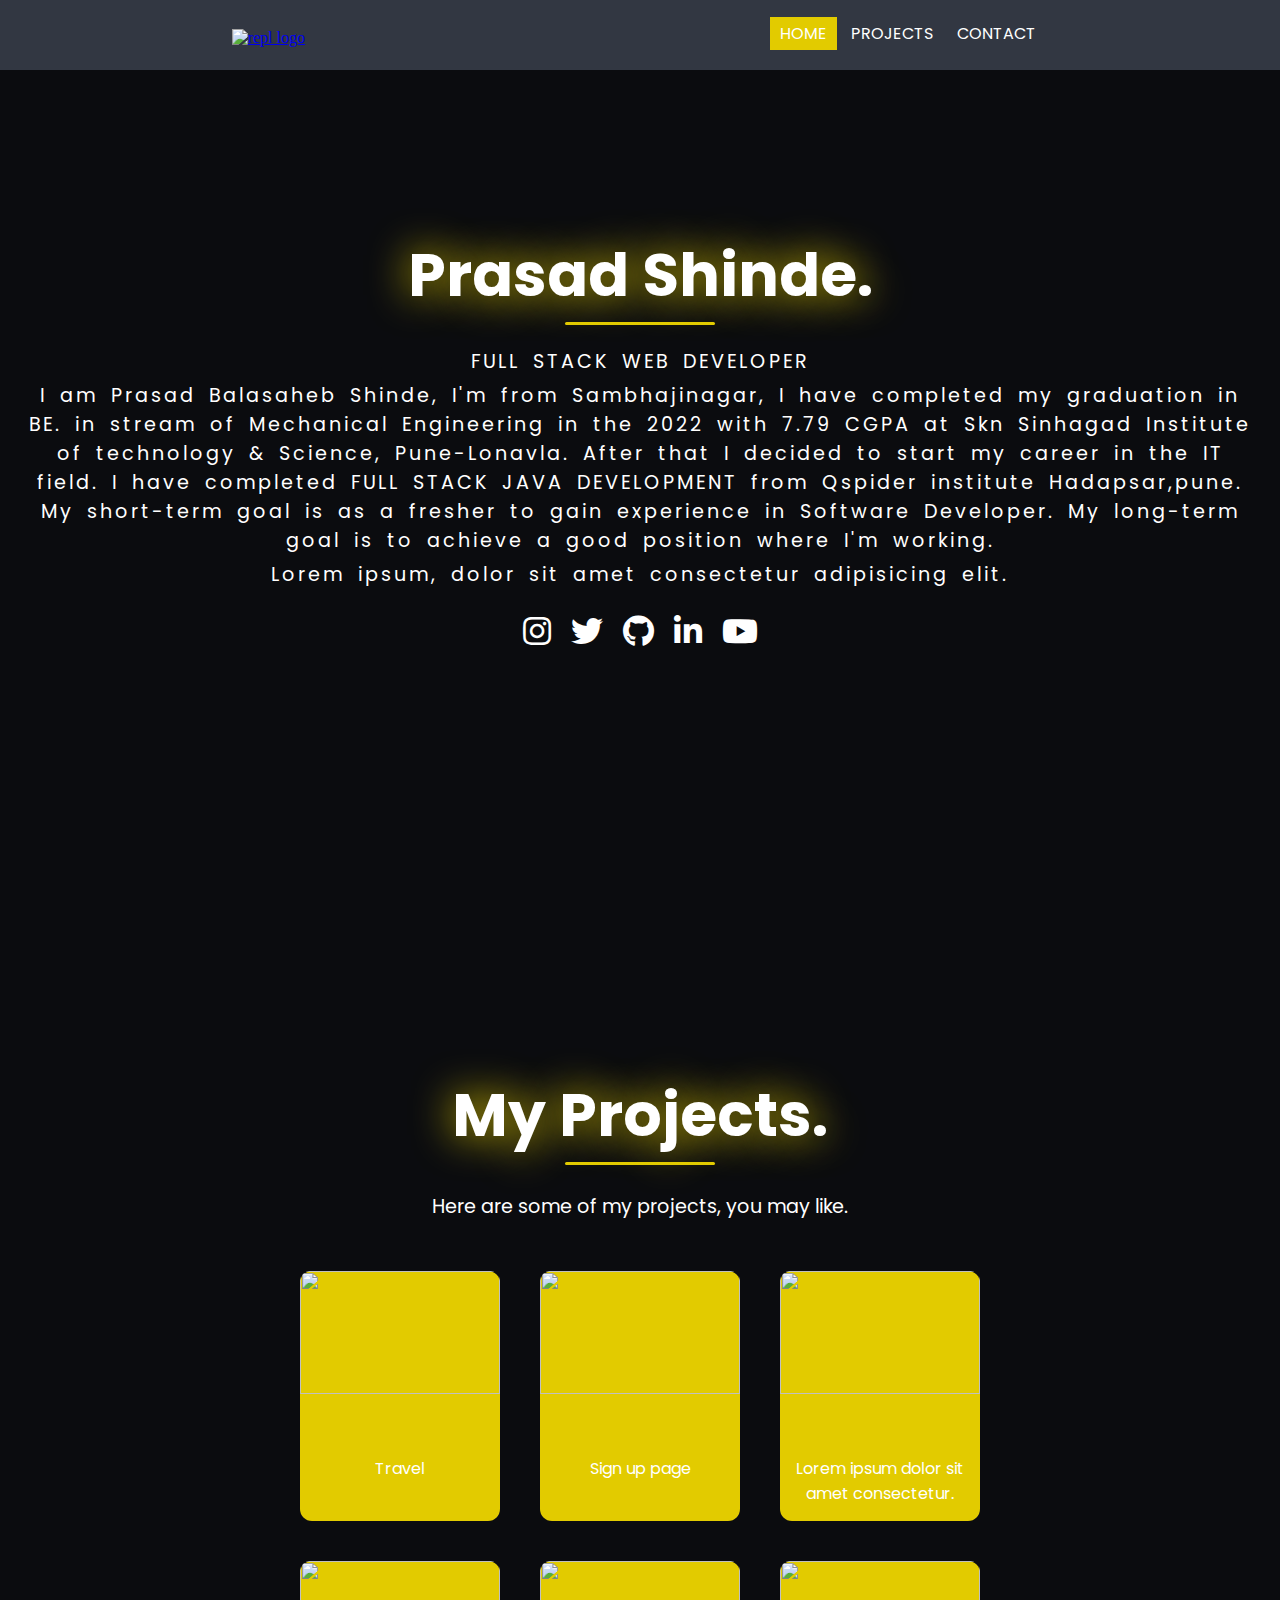
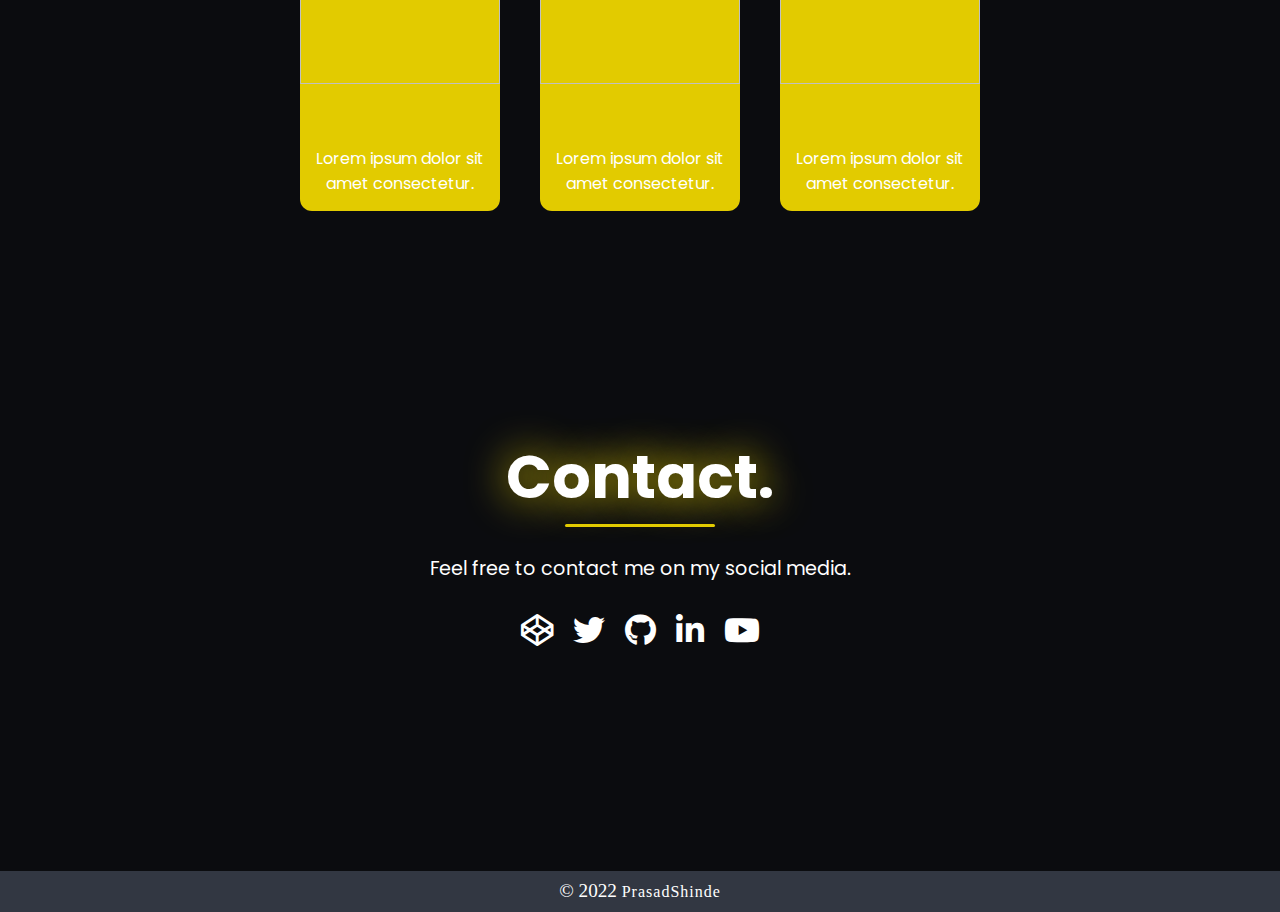
==== index.html @ 9a11ef20 "added" ====
<!DOCTYPE html>
<html>
  <head>
      <meta charset="utf-8">
      <meta name="viewport" content="width=device-width">
      <title>Portfolio site template</title>
      <link href="Index.css" rel="stylesheet" type="text/css" />
      <link rel="stylesheet" href="https://use.fontawesome.com/releases/v5.13.0/css/all.css">
      <link rel="icon" href="https://upload.wikimedia.org/wikipedia/commons/thumb/b/b2/Repl.it_logo.svg/220px-Repl.it_logo.png">
      <script src="https://ajax.googleapis.com/ajax/libs/jquery/3.5.1/jquery.min.js"></script>
      <script src="index.js"></script>
  </head>
    <body>
	  
        <div class="container">
	  
		<!--────────────────Header───────────────-->
	<header>
		<a class="logo" href="#home">
              <img src="/css/PortfolioWebsite/Prasad Logo - Watermark (Small) - 300x300.png" alt="repl logo" />
		</a>
		<nav>	
		 <ul class="nav-bar"><div class="bg"></div>
			<li><a class="nav-link active" href="#home">Home</a></li>
			<li><a class="nav-link" href="#projects">Projects</a></li>
			<li><a class="nav-link" href="#contact">Contact</a></li>
		 </ul>
			
			<div class="hamburger">
				<div class="line1"></div>
            <div class="line2"></div>
				<div class="line3"></div>
			</div>
		</nav>
	</header>
	<main>
		<!--─────────────────Home────────────────-->
	  <div id="home">
		 <div class="filter"></div>
		 <section class="intro">
		  <h3>Prasad Shinde.<hr></h3>
		  <p >FULL STACK WEB DEVELOPER </p>
		  <p>I am Prasad Balasaheb Shinde, I'm from Sambhajinagar, I have completed my graduation in BE. in stream of
			 Mechanical Engineering in the 2022 with 7.79 CGPA 
            at Skn Sinhagad Institute of technology & Science, Pune-Lonavla. After that I decided to start my career in the IT field. 
            I have completed FULL STACK JAVA DEVELOPMENT from Qspider institute Hadapsar,pune.

            My short-term goal is as a fresher to gain experience in Software Developer.
             My long-term goal is to achieve a good position where I'm working.
            </p>
          <p>Lorem ipsum, dolor sit amet consectetur adipisicing elit.</p>
			  
		  <!--────social media links─────-->
			 
		  <div class="social-media">
			  <a href="https://www.instagram.com/" target="_blank"><i class='fab fa-instagram'></i></a>
			  <a href="https://twitter.com/home" target="_blank"><i class='fab fa-twitter'></i></a>
			  <a href="#" target="_blank"><i class='fab fa-github'></i></a>
			  <a href="https://www.linkedin.com/in/prasad-shinde-2a7aa91b4/" target="_blank"><i class='fab fa-linkedin-in'></i></a>
			  <a href="#" target="_blank"><i class="fab fa-youtube"></i></a>
		    </div>
			 
		 </section> 
	  </div>  
		
	  <!--───────────────Projects───────────────-->
	  <div id="projects"> 
		 <h3>My Projects.<hr></h3>
		  <p>Here are some of my projects, you may like.</p>
		  <div class="work-box">
		  <div class="work">
		<!--───────────────card───────────────-->
			<div class="card">
			    <img class="work-img" src="https://images.unsplash.com/photo-1573843981267-be1999ff37cd?q=80&w=1374&auto=format&fit=crop&ixlib=rb-4.0.3&ixid=M3wxMjA3fDB8MHxwaG90by1wYWdlfHx8fGVufDB8fHx8fA%3D%3D">
			    <a href="travel.html" target="_blank"> <!--Link to project-->
				<div class="work-content">Travel</div></a>
            </div>
			<div class="card">
			    <img class="work-img" src="/css/PortfolioWebsite/travel-2.jpg">
				<a href="/css/SigninPage/index.html" target="_blank"> <!--Link to project-->
				<div class="work-content">Sign up page</div></a>
            </div>
            <div class="card">
			    <img class="work-img" src="/css/PortfolioWebsite/travel3.jpg">
				<a href="" target="_blank"> <!--Link to project-->
				<div class="work-content">Lorem ipsum dolor sit amet consectetur.</div></a>
            </div>
            <div class="card">
			    <img class="work-img" src="/css/PortfolioWebsite/maldives-1.jpg">
				<a href="" target="_blank"> <!--Link to project-->
				<div class="work-content">Lorem ipsum dolor sit amet consectetur.</div></a>
            </div> 
			<div class="card">
			    <img class="work-img" src="/css/PortfolioWebsite/amp2.jpg">
				<a href="" target="_blank"> <!--Link to project-->
				<div class="work-content">Lorem ipsum dolor sit amet consectetur.</div></a>
            </div>
			<div class="card">
			    <img class="work-img" src="https://images.unsplash.com/photo-1483546416237-76fd26bbcdd1?ixlib=rb-1.2.1&ixid=eyJhcHBfaWQiOjEyMDd9&auto=format&fit=crop&w=1350&q=80">
				<a href="" target="_blank"> <!--Link to project-->
				<div class="work-content">Lorem ipsum dolor sit amet consectetur.</div></a>
            </div> 	  
		  </div>
		  </div>
	  </div>
		 
		<!--──────────────Contact────────────────-->
	  <div id="contact">
		  <!--────social media links─────-->
		   <h3>Contact.<hr></h3>
		   <p>Feel free to contact me on my social media.</p>
		    <div class="social-media">
			  <a href="#" target="_blank"><i class='fab fa-codepen'></i></a>
			  <a href="#" target="_blank"><i class='fab fa-twitter'></i></a>
			  <a href="#" target="_blank"><i class='fab fa-github'></i></a>
			  <a href="#" target="_blank"><i class='fab fa-linkedin-in'></i></a>
			  <a href="#" target="_blank"><i class="fab fa-youtube"></i></a>
		    </div>
		  </div>

	</main>
	  <footer class="copyright">© 2022 
		  <a href="https://www.facebook.com/home.php" target="_blank">PrasadShinde</a>
     </footer>
	  
  </div>
  <!--
  This script places a badge on your repl's full-browser view back to your repl's cover
  page. Try various colors for the theme: dark, light, red, orange, yellow, lime, green,
  teal, blue, blurple, magenta, pink!
  -->
  <script src="https://replit.com/public/js/replit-badge.js" theme="blue" defer>
	const header = document.querySelector("header");

window.addEventListener("scroll", function() {
   header.classList.toggle("sticky", window.scrollY > 60)
});

  </script>  
  </body>
</html>
---- Index.css ----
@import url('https://fonts.googleapis.com/css2?family=Poppins:wght@300&display=swap');

:root{
	--main-background: #0b0c0f;
	--main-fonts-color: #fff;
	--main-decor-color:#e2cb00;
    --main-header-background:#323742;
	--main-font-family: 'Poppins', sans-serif;
}

*{
	margin: 0;
	padding: 0;
	scroll-behavior: smooth;
}

main{
	padding: 0;
	width: 100%;
	height: 100%;
	background: var(--main-background);
}

/*────────────────── 
       header
──────────────────*/

header{
	margin: 0 auto;
	width: 100%;
	height: 70px;
	display: flex;
    align-items: center; 
	justify-content: space-around; 
    background: transparent;
	position: fixed;
	top: 0;
	transition: 0.3s;
	z-index: 5;
}
.nav-show{
	opacity: 0;
}

header:hover{
	opacity: 1;
	background: var(--main-header-background);
}

.logo img{
	padding-top: 5px;
	height: 400px;
	cursor: pointer;
}

.nav-bar{
	list-style:none;
	position: relative;
	display: inline-flex;
}

a.nav-link{
	margin: 2px;
	padding: 5px 10px;
	text-decoration: none;
	color: var(--main-fonts-color);
	font-family: var(--main-font-family);
	cursor: pointer;
	text-transform: uppercase;
}

.active{
	background: var(--main-decor-color);
}

.nav-link:hover {
	color: #000000;
    background: var(--main-decor-color);
}

/*──────────────────
       home
──────────────────*/

#home{ 	
	margin: auto;
	height: 100vh;
	color: var(--main-fonts-color);
	display: flex;
	flex-direction: column;
	align-items: center;
	justify-content: space-evenly;
}

#home .filter{
	background: url('https://images.unsplash.com/photo-1544099858-75feeb57f01b?ixlib=rb-1.2.1&ixid=eyJhcHBfaWQiOjEyMDd9&auto=format&fit=crop&w=1350&q=80') no-repeat;
	background-size: cover;
	background-position:center;
    position: absolute;
    top: 0px;
    bottom: 0;
    left: 0;
    right: 0;
	opacity:.20;
}  

.intro {
	text-align:center;
    color: var(--main-fonts-color);
	z-index: 1;
	margin: auto;
	padding: 20px;
}

.intro  p{
    margin: 5px;
	font-size:1.2rem;
	font-family: var(--main-font-family);
	text-align:center;
    letter-spacing: 3px;
    word-spacing: 5px;
  
}

 h3{
	padding-bottom: 15px;
    letter-spacing: normal;
    font-family: var(--main-font-family);
	font-style: normal;
	font-size: 60px;
	color: var(--main-fonts-color);
	text-shadow: 0px 0px 40px var(--main-decor-color);
}


/*──────────────────
    social media
──────────────────*/

.social-media{
	padding: 10px;
	display: flex;
	position: center;
    align-items: space-around;
	justify-content:center;
}

.social-media a {
    margin: 10px;
    font-size: 2rem;
    text-align:center;
    display: inline-block;
	color: var(--main-fonts-color);
}

.social-media a i{
	cursor: pointer;
}

.social-media  a:hover {
	color: var(--main-decor-color);
	text-shadow: 0 0 50px var(--main-decor-color);
}

/*──────────────────
      projects
──────────────────*/

#projects{
	margin-top:100px;
    height: 100%;
	display: flex;
	flex-direction: column;
	align-items: center;
    justify-content: center;
	text-align:center;
	color: var(--main-fonts-color);
}
#projects h3{
    padding-top: 70px;
}
#projects p{
	font-family: var(--main-font-family);
	font-size:1.2rem;
	padding: 10px;
}

.work{
	display: flex; 
	flex: 1;
    flex-wrap: wrap;
    justify-content:center;
	align-items: center;
	padding: 20px;
}

.card{
	display: flex;
	flex-direction: column;
	margin: 20px;
	width: 200px;
	height:250px;
	border-radius:12px;
    background:var(--main-decor-color);
}

.card img{
	width: 100%;
	height:70%;
	border-radius:10px 10px 0px 0px;
}

.card .work-content{
	text-align: center;
	padding: 10px 5px;
	font-size: 1rem;
	color: var(--main-fonts-color);
	font-family: var(--main-font-family);
	cursor: pointer;
}

.card a{
	text-decoration: none;
}

.card .work-content:hover{
    color:#202020;
}

.card:hover{
	box-shadow: 0 0 1.5rem gray;
}

/*──────────────────
      Contact
──────────────────*/

#contact{
	margin: auto;
	padding-bottom: 20px;
	height: 600px;
	display: flex;
	flex-direction: column;
	align-items: center;
	justify-content: center;
	color: var(--main-fonts-color);
}
	
#contact p{
	padding:10px;
	text-align:center;
	font-size:1.2rem;
	font-family: var(--main-font-family);
}

/*────────────────── 
       footer
──────────────────*/

footer {
	width: 100%;
	height: 100%;
    background-color: var(--main-header-background);
}

.copyright {
	color: #fff;
	font-size: 1.2rem;
	line-height: 40px;
	text-align: center;
}

.copyright a{
	color: #fff;
	font-size: 1rem;
	letter-spacing: 1px;
    text-decoration: none;
}

.copyright a:hover{
	color: var(--main-decor-color);
}

/*──── hr ─────*/

hr {
    background: var(--main-decor-color);
	margin: 2px;
	height: 3px;
	width: 150px;
    border-radius:5px;
	border: hidden;
	margin-inline-start: auto;
    margin-inline-end: auto;
}

/*────────────────── 
     Scrollbar
──────────────────*/
::-webkit-Scrollbar{
    width: 5px; 
	background: rgba(5,5,5,1);
}
::-webkit-Scrollbar-thumb{
	border-radius: 10px;
	background: var(--main-decor-color);
	box-shadow: inset 0 0 20px var(--main-decor-color);
}
::-webkit-Scrollbar-track{
	margin-top: 80px;
	border-radius: 10px;
}

/*────────────────── 
     hamburger
──────────────────*/
.hamburger {
	display: none;
}

.hamburger div{
	width: 30px;
	height: 3px;
	background: #dbdbdb;
	margin: 5px;
	transition:all 0.3s ease;
}

.toggle .line1{
	transform: rotate(-45deg) translate(-5px,6px);
}

.toggle .line2{
	opacity: 0;
}

.toggle .line3{
	transform: rotate(45deg) translate(-5px,-6px);
}

@keyframes navLinkFade{
	from{
		opacity:0;
		transform: translatex(50px);
	}
	to{
		opacity: 1;
		transform:translatex(0px);
	}
}

/*────────────────── 
    media queries
──────────────────*/

@media only screen and (max-width: 1484px) and (min-width: 1214px) {
	.work{
        padding:20px 20%;
    }
}
@media only screen and (max-width: 1214px) and (min-width: 1000px) {
	.work{
        padding:20px 12%;
    }
}


@media only screen and (max-width: 500px) {

	#home, #projects, #contact{
        overflow-x: hidden;
	}
	header{
		background-color: var(--main-header-background);
	}
	.logo{
		position:absolute;
		top: 2px;
		left: 30px;
	}
	.nav-show{
		opacity: 1;
	}	 
	.nav-bar{
		position:fixed;
		top: 0px;
		right:0;
		width:60%;
		height: 100vh;
		display:flex;
		flex-direction: column;
		align-items: center;
		justify-content:space-evenly;
		background:var(--main-header-background);
		transform:translatex(100%);
		transition: transform 0.5s ease-in;
		z-index: -1;
	}
	.hamburger{
		position:absolute;
		top: 17px;
		right: 25%;
		display: block;
		cursor:pointer;
		z-index: 5;
	}	
	.nav-bar li{
		opacity:0;
	}
}

.nav-active{
	transform:translatex(0%);
}
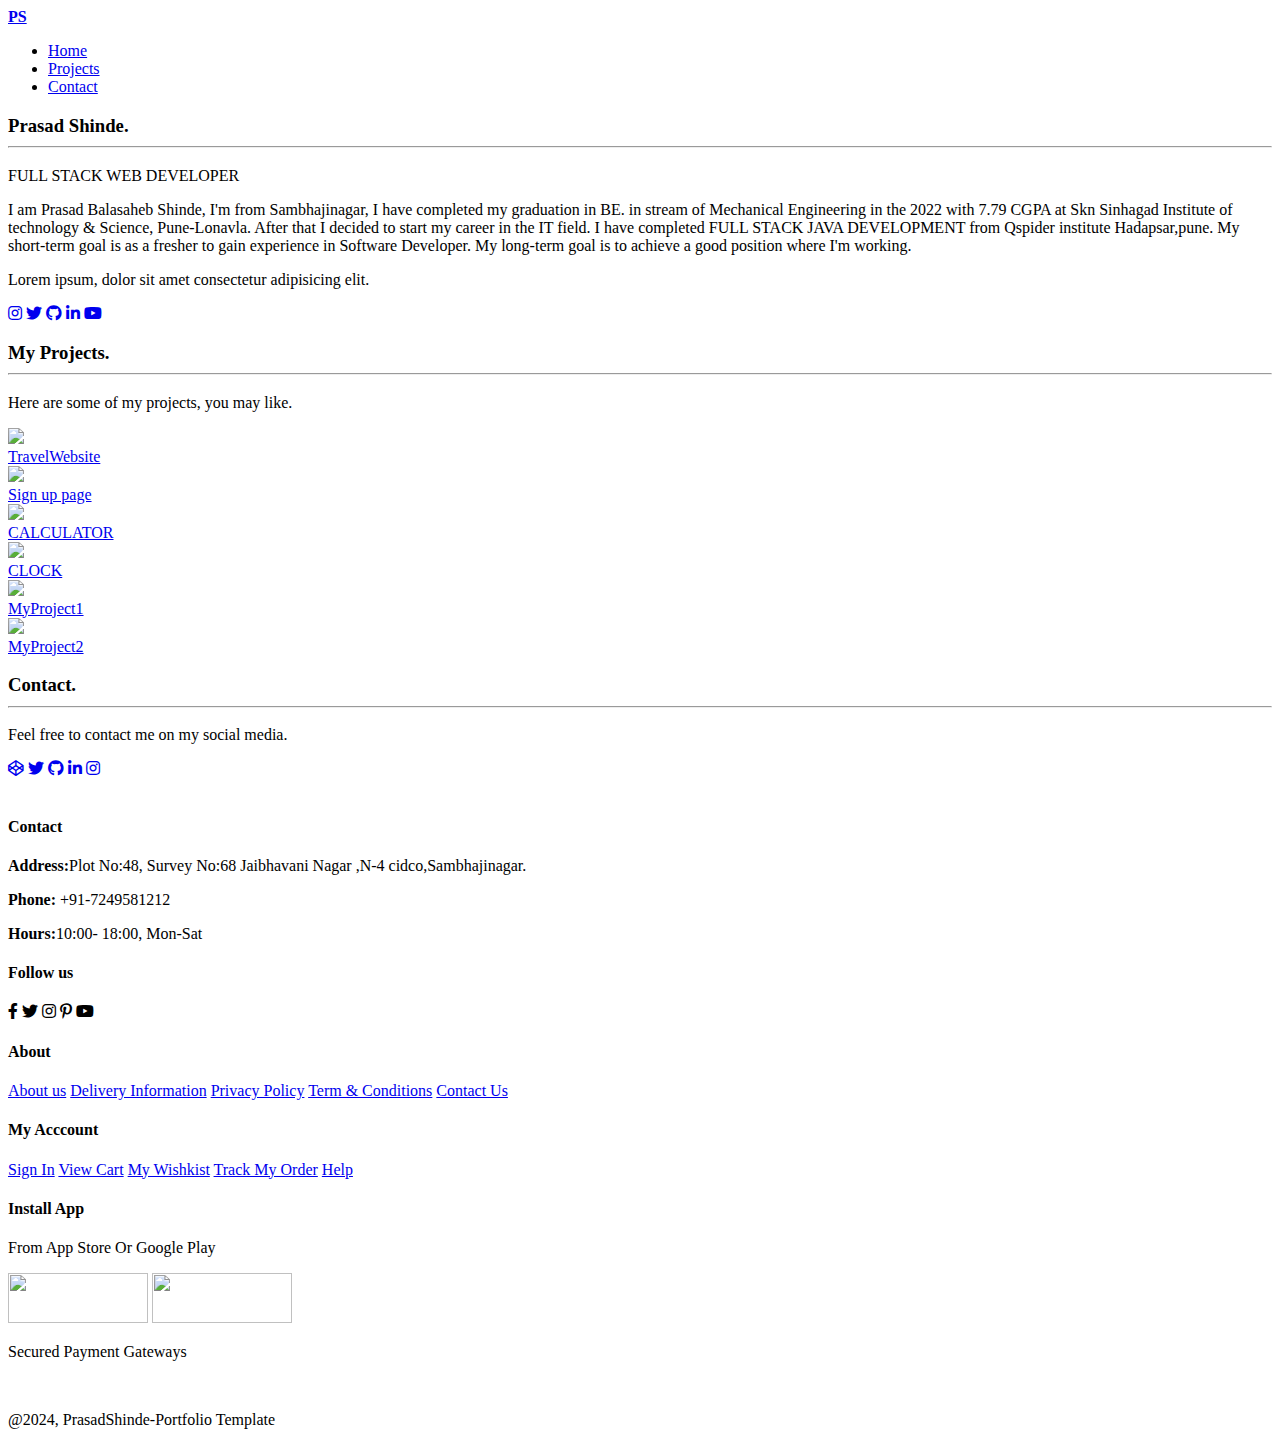
==== commit 5536401f: "new index added" ====
--- a/index.html
+++ b/index.html
@@ -1,141 +1,274 @@
 <!DOCTYPE html>
+<!-- PORTFOLIO WEBSITE  -->
 <html>
   <head>
-      <meta charset="utf-8">
-      <meta name="viewport" content="width=device-width">
-      <title>Portfolio site template</title>
-      <link href="Index.css" rel="stylesheet" type="text/css" />
-      <link rel="stylesheet" href="https://use.fontawesome.com/releases/v5.13.0/css/all.css">
-      <link rel="icon" href="https://upload.wikimedia.org/wikipedia/commons/thumb/b/b2/Repl.it_logo.svg/220px-Repl.it_logo.png">
-      <script src="https://ajax.googleapis.com/ajax/libs/jquery/3.5.1/jquery.min.js"></script>
-      <script src="index.js"></script>
+    <meta charset="utf-8" />
+    <meta name="viewport" content="width=device-width" />
+    <title>Portfolio site template</title>
+    <link
+      href="/HTML/css/PortfolioWebsite/Portfolio.css"
+      rel="stylesheet"
+      type="text/css"
+    />
+    <link
+      rel="stylesheet"
+      href="https://use.fontawesome.com/releases/v5.13.0/css/all.css"
+    />
+    <link
+      rel="icon"
+      href="https://upload.wikimedia.org/wikipedia/commons/thumb/b/b2/Repl.it_logo.svg/220px-Repl.it_logo.png"
+    />
+    <script src="https://ajax.googleapis.com/ajax/libs/jquery/3.5.1/jquery.min.js"></script>
+    <script src="/HTML/css/PortfolioWebsite/Index.js"></script>
   </head>
-    <body>
-	  
-        <div class="container">
-	  
-		<!--────────────────Header───────────────-->
-	<header>
-		<a class="logo" href="#home">
-              <img src="/css/PortfolioWebsite/Prasad Logo - Watermark (Small) - 300x300.png" alt="repl logo" />
-		</a>
-		<nav>	
-		 <ul class="nav-bar"><div class="bg"></div>
-			<li><a class="nav-link active" href="#home">Home</a></li>
-			<li><a class="nav-link" href="#projects">Projects</a></li>
-			<li><a class="nav-link" href="#contact">Contact</a></li>
-		 </ul>
-			
-			<div class="hamburger">
-				<div class="line1"></div>
+  <body>
+    <div class="container">
+      <!--────────────────Header───────────────-->
+      <header>
+        <a class="logo" href="#home">
+          <!-- <img
+             src="/HTML/css/PortfolioWebsite/Prasad Logo - Watermark (Small) - 300x300.png"
+            alt="repl logo" -->
+          <b id="logo-main">PS</b>
+        </a>
+        <nav>
+          <ul class="nav-bar">
+            <div class="bg"></div>
+            <li><a class="nav-link" href="#home">Home</a></li>
+            <li><a class="nav-link" href="#projects">Projects</a></li>
+            <li><a class="nav-link" href="#contact">Contact</a></li>
+          </ul>
+
+          <div class="hamburger">
+            <div class="line1"></div>
             <div class="line2"></div>
-				<div class="line3"></div>
-			</div>
-		</nav>
-	</header>
-	<main>
-		<!--─────────────────Home────────────────-->
-	  <div id="home">
-		 <div class="filter"></div>
-		 <section class="intro">
-		  <h3>Prasad Shinde.<hr></h3>
-		  <p >FULL STACK WEB DEVELOPER </p>
-		  <p>I am Prasad Balasaheb Shinde, I'm from Sambhajinagar, I have completed my graduation in BE. in stream of
-			 Mechanical Engineering in the 2022 with 7.79 CGPA 
-            at Skn Sinhagad Institute of technology & Science, Pune-Lonavla. After that I decided to start my career in the IT field. 
-            I have completed FULL STACK JAVA DEVELOPMENT from Qspider institute Hadapsar,pune.
-
-            My short-term goal is as a fresher to gain experience in Software Developer.
-             My long-term goal is to achieve a good position where I'm working.
+            <div class="line3"></div>
+          </div>
+        </nav>
+      </header>
+      <main>
+        <!--─────────────────Home────────────────-->
+        <div id="home">
+          <div class="filter"></div>
+          <section class="intro">
+            <h3>
+              Prasad Shinde.
+              <hr />
+            </h3>
+            <p>FULL STACK WEB DEVELOPER</p>
+            <p>
+              I am Prasad Balasaheb Shinde, I'm from Sambhajinagar, I have
+              completed my graduation in BE. in stream of Mechanical Engineering
+              in the 2022 with 7.79 CGPA at Skn Sinhagad Institute of technology
+              & Science, Pune-Lonavla. After that I decided to start my career
+              in the IT field. I have completed FULL STACK JAVA DEVELOPMENT from
+              Qspider institute Hadapsar,pune. My short-term goal is as a
+              fresher to gain experience in Software Developer. My long-term
+              goal is to achieve a good position where I'm working.
             </p>
-          <p>Lorem ipsum, dolor sit amet consectetur adipisicing elit.</p>
-			  
-		  <!--────social media links─────-->
-			 
-		  <div class="social-media">
-			  <a href="https://www.instagram.com/" target="_blank"><i class='fab fa-instagram'></i></a>
-			  <a href="https://twitter.com/home" target="_blank"><i class='fab fa-twitter'></i></a>
-			  <a href="#" target="_blank"><i class='fab fa-github'></i></a>
-			  <a href="https://www.linkedin.com/in/prasad-shinde-2a7aa91b4/" target="_blank"><i class='fab fa-linkedin-in'></i></a>
-			  <a href="#" target="_blank"><i class="fab fa-youtube"></i></a>
-		    </div>
-			 
-		 </section> 
-	  </div>  
-		
-	  <!--───────────────Projects───────────────-->
-	  <div id="projects"> 
-		 <h3>My Projects.<hr></h3>
-		  <p>Here are some of my projects, you may like.</p>
-		  <div class="work-box">
-		  <div class="work">
-		<!--───────────────card───────────────-->
-			<div class="card">
-			    <img class="work-img" src="https://images.unsplash.com/photo-1573843981267-be1999ff37cd?q=80&w=1374&auto=format&fit=crop&ixlib=rb-4.0.3&ixid=M3wxMjA3fDB8MHxwaG90by1wYWdlfHx8fGVufDB8fHx8fA%3D%3D">
-			    <a href="travel.html" target="_blank"> <!--Link to project-->
-				<div class="work-content">Travel</div></a>
+            <p>Lorem ipsum, dolor sit amet consectetur adipisicing elit.</p>
+
+            <!--────social media links─────-->
+
+            <div class="social-media">
+              <a href="https://www.instagram.com/" target="_blank"
+                ><i class="fab fa-instagram"></i
+              ></a>
+              <a href="https://twitter.com/home" target="_blank"
+                ><i class="fab fa-twitter"></i
+              ></a>
+              <a href="#" target="_blank"><i class="fab fa-github"></i></a>
+              <a
+                href="https://www.linkedin.com/in/prasad-shinde-2a7aa91b4/"
+                target="_blank"
+                ><i class="fab fa-linkedin-in"></i
+              ></a>
+              <a href="#" target="_blank"><i class="fab fa-youtube"></i></a>
             </div>
-			<div class="card">
-			    <img class="work-img" src="/css/PortfolioWebsite/travel-2.jpg">
-				<a href="/css/SigninPage/index.html" target="_blank"> <!--Link to project-->
-				<div class="work-content">Sign up page</div></a>
+          </section>
+        </div>
+
+        <!--───────────────Projects───────────────-->
+        <div id="projects">
+          <h3>
+            My Projects.
+            <hr />
+          </h3>
+          <p>Here are some of my projects, you may like.</p>
+          <div class="work-box">
+            <div class="work">
+              <!--───────────────card───────────────-->
+              <div class="card">
+                <img
+                  class="work-img"
+                  src="https://images.unsplash.com/photo-1573843981267-be1999ff37cd?q=80&w=1374&auto=format&fit=crop&ixlib=rb-4.0.3&ixid=M3wxMjA3fDB8MHxwaG90by1wYWdlfHx8fGVufDB8fHx8fA%3D%3D"
+                />
+                <a href="/HTML/travel.html" target="_blank">
+                  <!--Link to project-->
+                  <div class="work-content">TravelWebsite</div></a
+                >
+              </div>
+              <div class="card">
+                <img
+                  class="work-img"
+                  src="https://st.depositphotos.com/1092019/4610/i/450/depositphotos_46103085-stock-photo-sing-up-on-red-keyboard.jpg"
+                />
+                <a href="/HTML/css/SigninPage/index.html" target="_blank">
+                  <!--Link to project-->
+                  <div class="work-content">Sign up page</div></a
+                >
+              </div>
+              <div class="card">
+                <img
+                  class="work-img"
+                  src="https://cache.careers360.mobi/media/article_images/2023/3/22/How-to-utilize-calculator-in-CAT.webp"
+                />
+                <a href="/HTML/Calculator.html" target="_blank">
+                  <!--Link to project-->
+                  <div class="work-content">CALCULATOR</div></a
+                >
+              </div>
+              <div class="card">
+                <img
+                  class="work-img"
+                  src="https://encrypted-tbn0.gstatic.com/images?q=tbn:ANd9GcR3s3ohnfSq0kySgZ9P5j1sicPJxpNsPynYT5enjYV39eqbJ4f-aKhniAu8CfiUFZuaNC4&usqp=CAU"
+                />
+                <a href="/HTML/Clock.html" target="_blank">
+                  <!--Link to project-->
+                  <div class="work-content">CLOCK</div></a
+                >
+              </div>
+              <div class="card">
+                <img class="work-img" src="/HTML/css/amp2.jpg" />
+                <a href="#" target="_blank">
+                  <!--Link to project-->
+                  <div class="work-content">MyProject1</div></a
+                >
+              </div>
+              <div class="card">
+                <img
+                  class="work-img"
+                  src="https://images.unsplash.com/photo-1483546416237-76fd26bbcdd1?ixlib=rb-1.2.1&ixid=eyJhcHBfaWQiOjEyMDd9&auto=format&fit=crop&w=1350&q=80"
+                />
+                <a href="#" target="_blank">
+                  <!--Link to project-->
+                  <div class="work-content">MyProject2</div></a
+                >
+              </div>
             </div>
-            <div class="card">
-			    <img class="work-img" src="/css/PortfolioWebsite/travel3.jpg">
-				<a href="" target="_blank"> <!--Link to project-->
-				<div class="work-content">Lorem ipsum dolor sit amet consectetur.</div></a>
+          </div>
+        </div>
+
+        <!--──────────────Contact────────────────-->
+        <section id="section-p1">
+          <div id="contact">
+            <!--────social media links─────-->
+            <h3>
+              Contact.
+              <hr />
+            </h3>
+            <p>Feel free to contact me on my social media.</p>
+            <div class="social-media">
+              <a href="#" target="_blank"><i class="fab fa-codepen"></i></a>
+              <a href="https://twitter.com/home" target="_blank"
+                ><i class="fab fa-twitter"></i
+              ></a>
+              <a href="https://github.com/Prasadshinde1212" target="_blank"
+                ><i class="fab fa-github"></i
+              ></a>
+              <a href="https://twitter.com/home" target="_blank"
+                ><i class="fab fa-linkedin-in"></i
+              ></a>
+              <a href="https://www.instagram.com" target="_blank"
+                ><i class="fab fa-instagram"></i
+              ></a>
             </div>
-            <div class="card">
-			    <img class="work-img" src="/css/PortfolioWebsite/maldives-1.jpg">
-				<a href="" target="_blank"> <!--Link to project-->
-				<div class="work-content">Lorem ipsum dolor sit amet consectetur.</div></a>
-            </div> 
-			<div class="card">
-			    <img class="work-img" src="/css/PortfolioWebsite/amp2.jpg">
-				<a href="" target="_blank"> <!--Link to project-->
-				<div class="work-content">Lorem ipsum dolor sit amet consectetur.</div></a>
-            </div>
-			<div class="card">
-			    <img class="work-img" src="https://images.unsplash.com/photo-1483546416237-76fd26bbcdd1?ixlib=rb-1.2.1&ixid=eyJhcHBfaWQiOjEyMDd9&auto=format&fit=crop&w=1350&q=80">
-				<a href="" target="_blank"> <!--Link to project-->
-				<div class="work-content">Lorem ipsum dolor sit amet consectetur.</div></a>
-            </div> 	  
-		  </div>
-		  </div>
-	  </div>
-		 
-		<!--──────────────Contact────────────────-->
-	  <div id="contact">
-		  <!--────social media links─────-->
-		   <h3>Contact.<hr></h3>
-		   <p>Feel free to contact me on my social media.</p>
-		    <div class="social-media">
-			  <a href="#" target="_blank"><i class='fab fa-codepen'></i></a>
-			  <a href="#" target="_blank"><i class='fab fa-twitter'></i></a>
-			  <a href="#" target="_blank"><i class='fab fa-github'></i></a>
-			  <a href="#" target="_blank"><i class='fab fa-linkedin-in'></i></a>
-			  <a href="#" target="_blank"><i class="fab fa-youtube"></i></a>
-		    </div>
-		  </div>
-
-	</main>
-	  <footer class="copyright">© 2022 
-		  <a href="https://www.facebook.com/home.php" target="_blank">PrasadShinde</a>
-     </footer>
-	  
-  </div>
-  <!--
+          </div>
+        </section>
+      </main>
+
+      <!-- =================FOOTER SECTION================================ -->
+      <footer class="section-p1">
+        <div class="col">
+          <img class="logo" src="/img/logo.png/mainLogo.png" alt="" />
+          <h4>Contact</h4>
+          <p>
+            <strong>Address:</strong>Plot No:48, Survey No:68 Jaibhavani Nagar
+            ,N-4 cidco,Sambhajinagar.
+          </p>
+          <p><strong>Phone:</strong> +91-7249581212</p>
+          <p><strong>Hours:</strong>10:00- 18:00, Mon-Sat</p>
+        </div>
+        <div class="follow">
+          <h4>Follow us</h4>
+          <div class="icon">
+            <i class="fab fa-facebook-f"></i>
+            <i class="fab fa-twitter"></i>
+            <i class="fab fa-instagram"></i>
+            <i class="fab fa-pinterest-p"></i>
+            <i class="fab fa-youtube"></i>
+          </div>
+        </div>
+
+        <div class="col">
+          <h4>About</h4>
+          <a href="#">About us</a>
+          <a href="#">Delivery Information</a>
+          <a href="#">Privacy Policy</a>
+          <a href="#">Term & Conditions</a>
+          <a href="#">Contact Us</a>
+        </div>
+
+        <div class="col">
+          <h4>My Acccount</h4>
+          <a href="#">Sign In</a>
+          <a href="#">View Cart</a>
+          <a href="#">My Wishkist</a>
+          <a href="#">Track My Order</a>
+          <a href="#">Help</a>
+        </div>
+
+        <div class="col install">
+          <h4>Install App</h4>
+          <p>From App Store Or Google Play</p>
+          <div class="row">
+            <img
+              src="/HTML/css/PortfolioWebsite/Googleplay1.jpg"
+              width="140"
+              height="50"
+              alt=""
+            />
+            <img
+              src="/HTML/css/PortfolioWebsite/png-transparent-eco-surv-app-store-apple-itunes-store-thumbnail.png"
+              width="140"
+              height="50"
+              alt=""
+            />
+          </div>
+          <p>Secured Payment Gateways</p>
+          <img src="" />
+        </div>
+
+        <div class="copyright">
+          <p>@2024, PrasadShinde-Portfolio Template</p>
+        </div>
+      </footer>
+    </div>
+    <!--
   This script places a badge on your repl's full-browser view back to your repl's cover
   page. Try various colors for the theme: dark, light, red, orange, yellow, lime, green,
   teal, blue, blurple, magenta, pink!
   -->
-  <script src="https://replit.com/public/js/replit-badge.js" theme="blue" defer>
-	const header = document.querySelector("header");
-
-window.addEventListener("scroll", function() {
-   header.classList.toggle("sticky", window.scrollY > 60)
-});
-
-  </script>  
+    <script
+      src="https://replit.com/public/js/replit-badge.js"
+      theme="blue"
+      defer
+    >
+      const header = document.querySelector("header");
+
+           window.addEventListener("scroll", function() {
+              header.classList.toggle("sticky", window.scrollY > 60)
+           });
+    </script>
   </body>
-</html>+</html>
